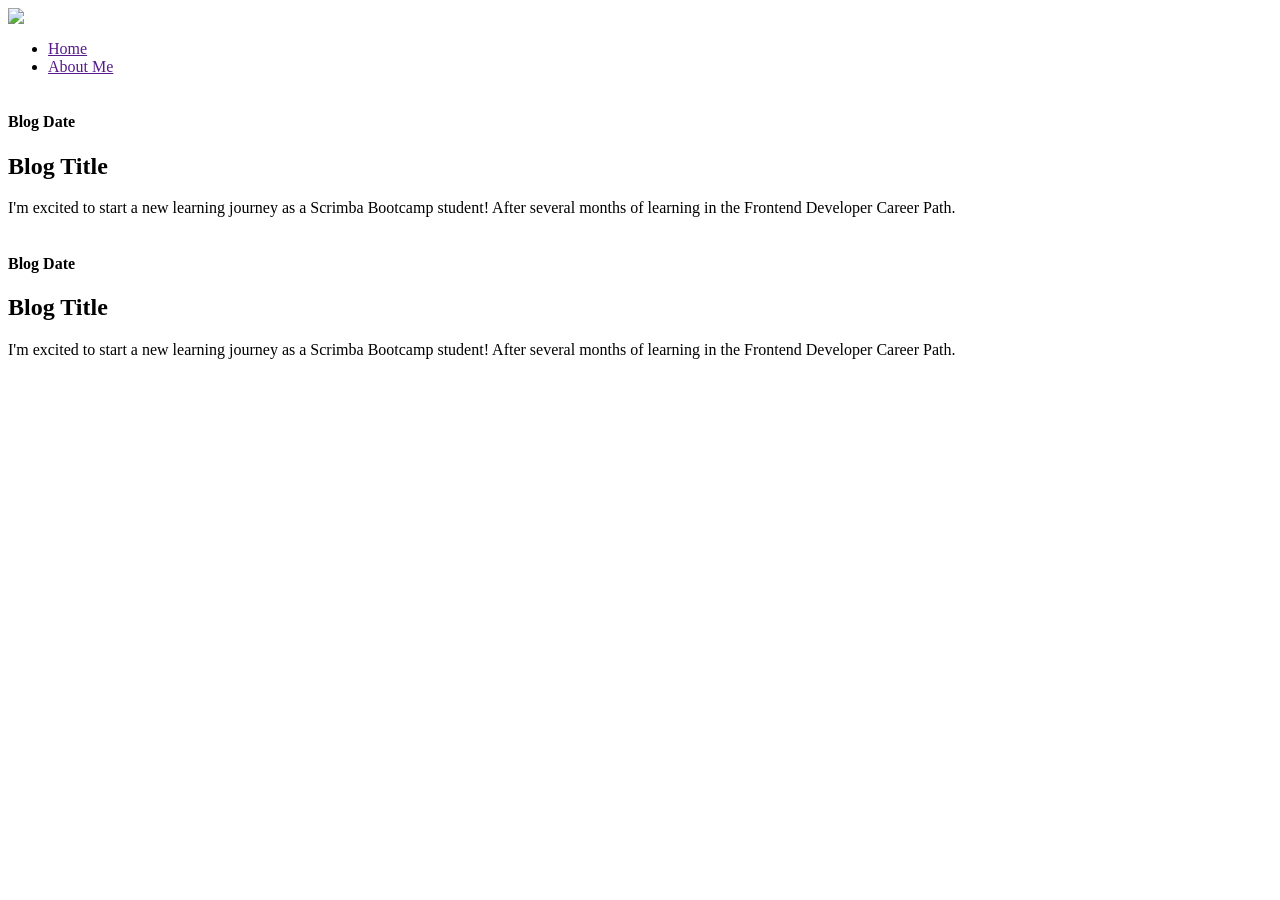
==== index.html @ c4c40ba9 "Add files via upload" ====
<html>
    <head>
        <title>My Learning Journal</title>
        <link rel="stylesheet" href="/Users/willcrase/Desktop/learning journal/style.css">
        <meta name="viewport" content="width=device-width, initial-scale=1.0" />
    </head>
    <body>
        <header>
            <img src="/images/logo.png">
            <nav>
                <ul class="navigation">
                    <li> <a href="">Home</a></li>
                    <li> <a href="">About Me</a></li>
                </ul>
            <nav>
        </header>
        
        <main>
            <div class="hero-img"> </div>
            <div class="posts-grid">
                <div class="card">
                    <img src="">
                    <h4>Blog Date</h4>
                    <h2>Blog Title</h2>
                    <p>I'm excited to start a new learning journey as a Scrimba 
                        Bootcamp student! After several months of learning in the 
                        Frontend Developer Career Path.</p>
                </div>
                <div class="card">
                    <img src="">
                    <h4>Blog Date</h4>
                    <h2>Blog Title</h2>
                    <p>I'm excited to start a new learning journey as a Scrimba 
                        Bootcamp student! After several months of learning in the 
                        Frontend Developer Career Path.</p>
                </div>
            </div>
        </main>
        
        <footer>
        </footer>     
    </body>
</html>
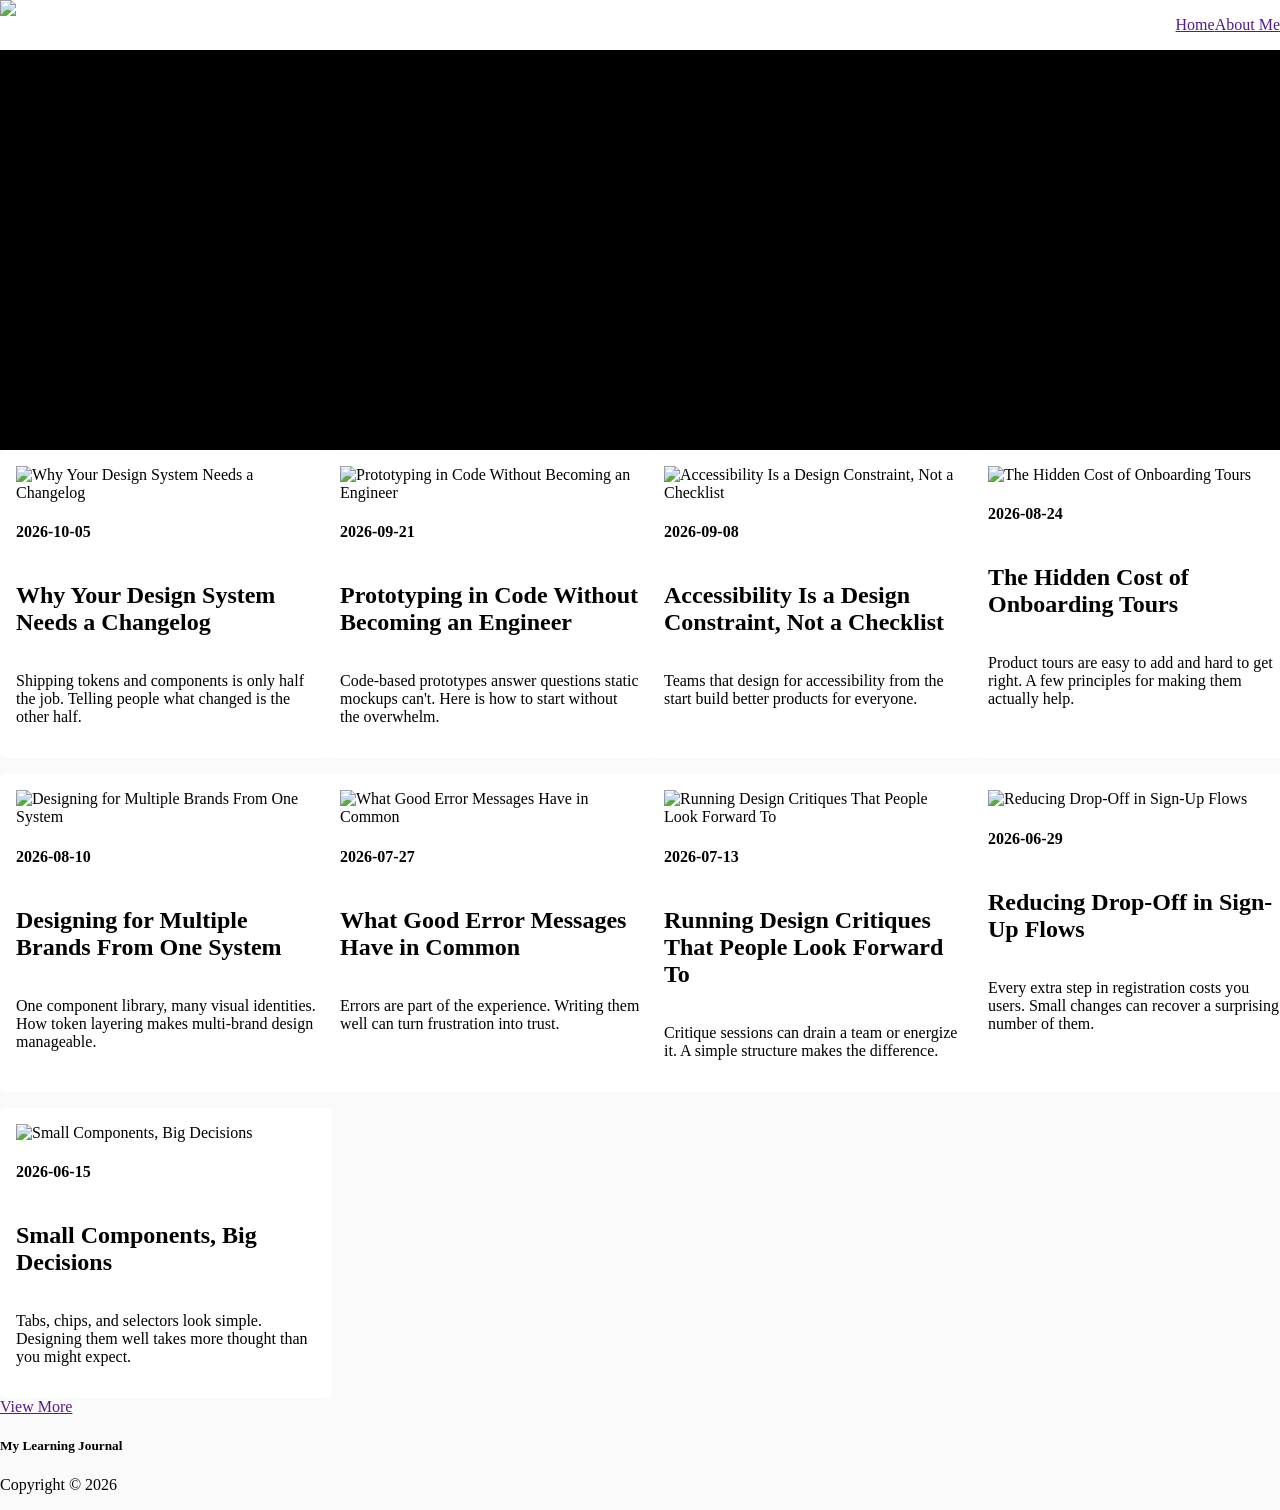
==== commit 7b8c80eb: "updated and added a script.js file to dynamically load blog posts from a JSON file. Also added a "Vi" ====
--- a/index.html
+++ b/index.html
@@ -1,7 +1,7 @@
 <html>
     <head>
         <title>My Learning Journal</title>
-        <link rel="stylesheet" href="/Users/willcrase/Desktop/learning journal/style.css">
+        <link rel="stylesheet" href="style.css">        
         <meta name="viewport" content="width=device-width, initial-scale=1.0" />
     </head>
     <body>
@@ -17,7 +17,8 @@
         
         <main>
             <div class="hero-img"> </div>
-            <div class="posts-grid">
+            <div class="posts-grid" id="posts-grid">
+               <!--
                 <div class="card">
                     <img src="">
                     <h4>Blog Date</h4>
@@ -26,18 +27,17 @@
                         Bootcamp student! After several months of learning in the 
                         Frontend Developer Career Path.</p>
                 </div>
-                <div class="card">
-                    <img src="">
-                    <h4>Blog Date</h4>
-                    <h2>Blog Title</h2>
-                    <p>I'm excited to start a new learning journey as a Scrimba 
-                        Bootcamp student! After several months of learning in the 
-                        Frontend Developer Career Path.</p>
-                </div>
+                -->
+            </div>
+            <div class="view-more">
+                <a href="">View More</a>
             </div>
         </main>
         
         <footer>
-        </footer>     
+            <h5>My Learning Journal</h5>
+            <p>Copyright &copy; 2026</p>
+        </footer>  
+        <script src="script.js"></script>   
     </body>
 </html>
--- a/style.css
+++ b/style.css
@@ -0,0 +1,71 @@
+body {
+    margin: 0;
+    width: 1fr;
+    background-color: #FAFAFA;
+}
+
+header {
+    display: flex;
+    flex-direction: row;
+    background-color: #ffffff;
+}
+
+/* navigation */
+
+nav {
+   width: 100%; 
+}
+
+ul { 
+    list-style: none;
+}
+
+.navigation {
+    display: flex;
+    width: 100%;
+    flex-direction: row;
+    justify-content: flex-end;
+    list-style: none;
+    align-items: flex-end;
+    padding: 0px 10px 0px 0px;
+}
+
+/* body content */
+
+.hero-img {
+    height: 400px;
+    background-color: black;
+}
+
+.posts-grid {
+    display: grid;
+    grid-template-columns: repeat(auto-fit, minmax(250px, 1fr));
+    gap: 1em;
+}
+
+.post-card {
+    display: flex;
+    flex-direction: column;
+    width: 300px;
+    padding: 1em;
+    background-color: #FFFFFF;
+    border-radius: 6px;
+    position: relative;
+}
+
+.card-link::after {
+    content: '';
+    position: absolute;
+    inset: 0;
+}
+
+.card-link {
+    color: inherit;
+    text-decoration: none;
+}
+
+.post-card:hover,
+.post-card:focus-within {
+    border-color: #333;
+    box-shadow: 0 2px 8px rgba(0, 0, 0, 0.1);
+}
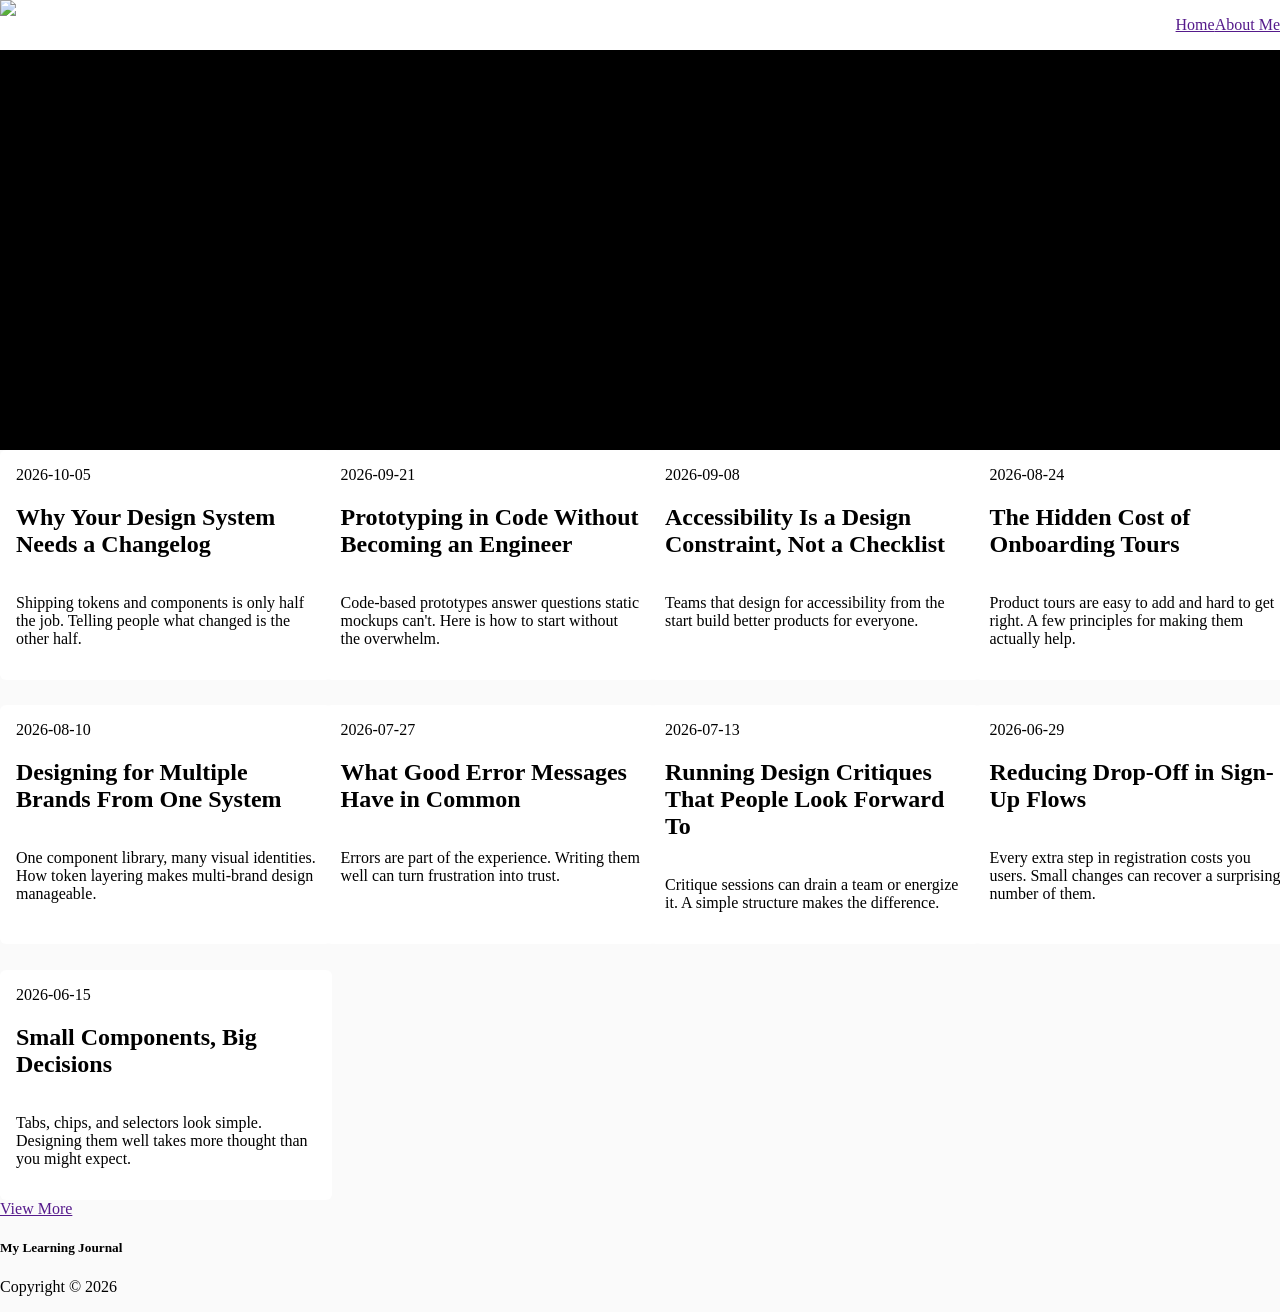
==== commit 8463c989: "updated index.html to load imgs from blog-posts.json and added post.html to display individual posts" ====
--- a/index.html
+++ b/index.html
@@ -18,16 +18,7 @@
         <main>
             <div class="hero-img"> </div>
             <div class="posts-grid" id="posts-grid">
-               <!--
-                <div class="card">
-                    <img src="">
-                    <h4>Blog Date</h4>
-                    <h2>Blog Title</h2>
-                    <p>I'm excited to start a new learning journey as a Scrimba 
-                        Bootcamp student! After several months of learning in the 
-                        Frontend Developer Career Path.</p>
-                </div>
-                -->
+               
             </div>
             <div class="view-more">
                 <a href="">View More</a>
--- a/style.css
+++ b/style.css
@@ -40,7 +40,7 @@
 .posts-grid {
     display: grid;
     grid-template-columns: repeat(auto-fit, minmax(250px, 1fr));
-    gap: 1em;
+    gap: 2vw 2vh;
 }
 
 .post-card {
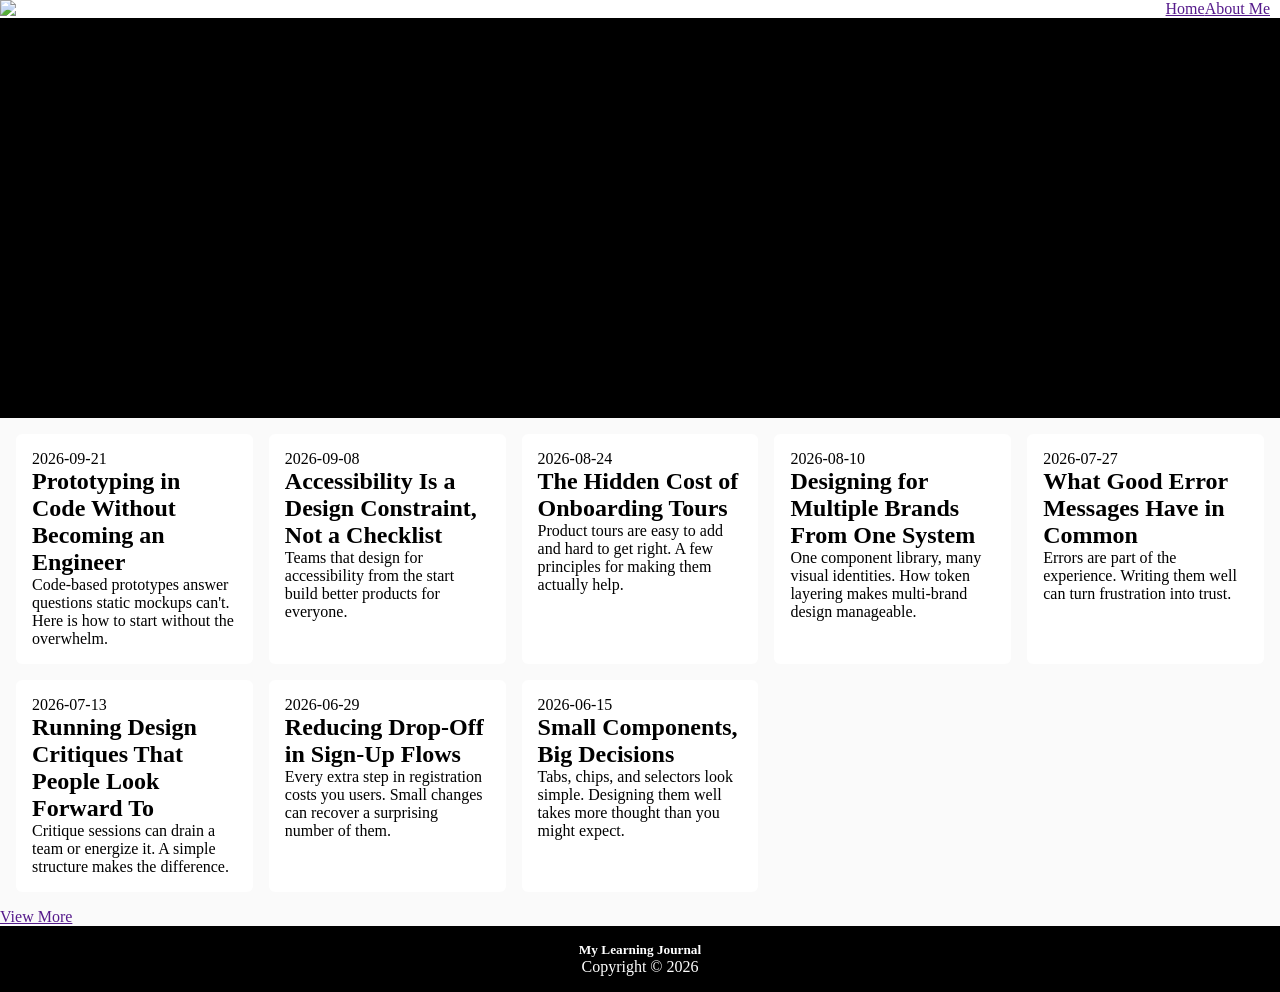
==== commit c4a37abe: "added post rendering to hero section and updated the styling of the cards" ====
--- a/index.html
+++ b/index.html
@@ -16,7 +16,8 @@
         </header>
         
         <main>
-            <div class="hero-img"> </div>
+            <div class="hero-img" id="hero-img"> 
+            </div>
             <div class="posts-grid" id="posts-grid">
                
             </div>
--- a/style.css
+++ b/style.css
@@ -1,5 +1,10 @@
+* {
+    Padding: 0; 
+    Margin: 0; 
+    Box-sizing: border-box; 
+}
+
 body {
-    margin: 0;
     width: 1fr;
     background-color: #FAFAFA;
 }
@@ -39,18 +44,21 @@
 
 .posts-grid {
     display: grid;
-    grid-template-columns: repeat(auto-fit, minmax(250px, 1fr));
-    gap: 2vw 2vh;
+    grid-template-columns: repeat(auto-fit, minmax(200px, 1fr));
+    gap: 1rem;
+    margin: 1em;
 }
 
 .post-card {
     display: flex;
     flex-direction: column;
-    width: 300px;
-    padding: 1em;
+    width: 100%;
+    margin: 0;
+    padding: 1rem;
     background-color: #FFFFFF;
     border-radius: 6px;
     position: relative;
+    box-sizing: border-box;
 }
 
 .card-link::after {
@@ -68,4 +76,13 @@
 .post-card:focus-within {
     border-color: #333;
     box-shadow: 0 2px 8px rgba(0, 0, 0, 0.1);
+}
+
+/* footer */
+
+footer {
+    background-color: black;
+    color: white;
+    text-align: center;
+    padding: 1em 0;
 }
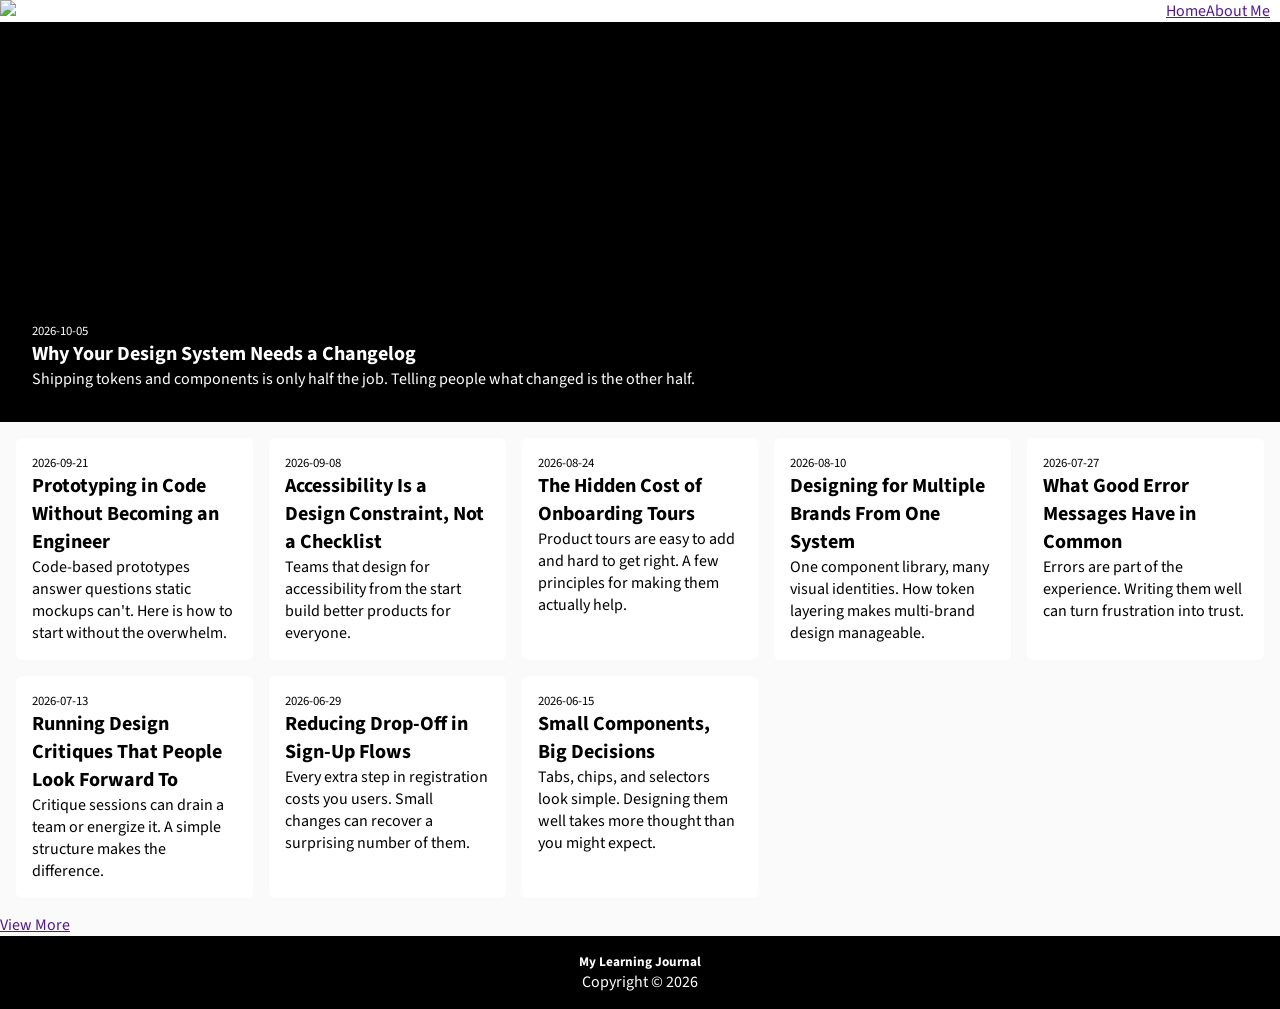
==== commit b224d6eb: "updated styling and layout of blog post and hero img" ====
--- a/index.html
+++ b/index.html
@@ -3,6 +3,9 @@
         <title>My Learning Journal</title>
         <link rel="stylesheet" href="style.css">        
         <meta name="viewport" content="width=device-width, initial-scale=1.0" />
+        <style>
+            @import url('https://fonts.googleapis.com/css2?family=DM+Sans:ital,opsz,wght@0,9..40,100..1000;1,9..40,100..1000&family=Source+Sans+3:ital,wght@0,200..900;1,200..900&display=swap');
+        </style>
     </head>
     <body>
         <header>
--- a/style.css
+++ b/style.css
@@ -1,8 +1,9 @@
 * {
-    Padding: 0; 
-    Margin: 0; 
-    Box-sizing: border-box; 
+    padding-bottom: 0; 
+    margin: 0; 
+    box-sizing: border-box; 
 }
+
 
 body {
     width: 1fr;
@@ -14,6 +15,33 @@
     flex-direction: row;
     background-color: #ffffff;
 }
+
+/* text */
+
+.source-sans-3 {
+  font-family: "Source Sans 3", sans-serif;
+  font-optical-sizing: auto;
+  font-weight: 400;
+  font-style: normal;
+}
+
+body {
+    font-family: "Source Sans 3";
+}
+
+h1 {
+    font-size: 1.25rem;
+}
+
+h2 {
+    font-size: 1rem;
+}
+
+time {
+    font-size: 0.8rem;
+}
+
+
 
 /* navigation */
 
@@ -35,11 +63,19 @@
     padding: 0px 10px 0px 0px;
 }
 
-/* body content */
+/* grid body content */
 
 .hero-img {
     height: 400px;
-    background-color: black;
+    display: flex;
+    flex-direction: column;
+    justify-content: flex-end;
+    
+    color: white;
+}
+
+.hero-img-inner {
+    padding: 32px;
 }
 
 .posts-grid {
@@ -78,6 +114,18 @@
     box-shadow: 0 2px 8px rgba(0, 0, 0, 0.1);
 }
 
+/* article content */
+
+.blog-container {
+    
+}
+
+.pre-img-header,
+.post-img-header {
+    padding: 1em;
+}
+
+
 /* footer */
 
 footer {
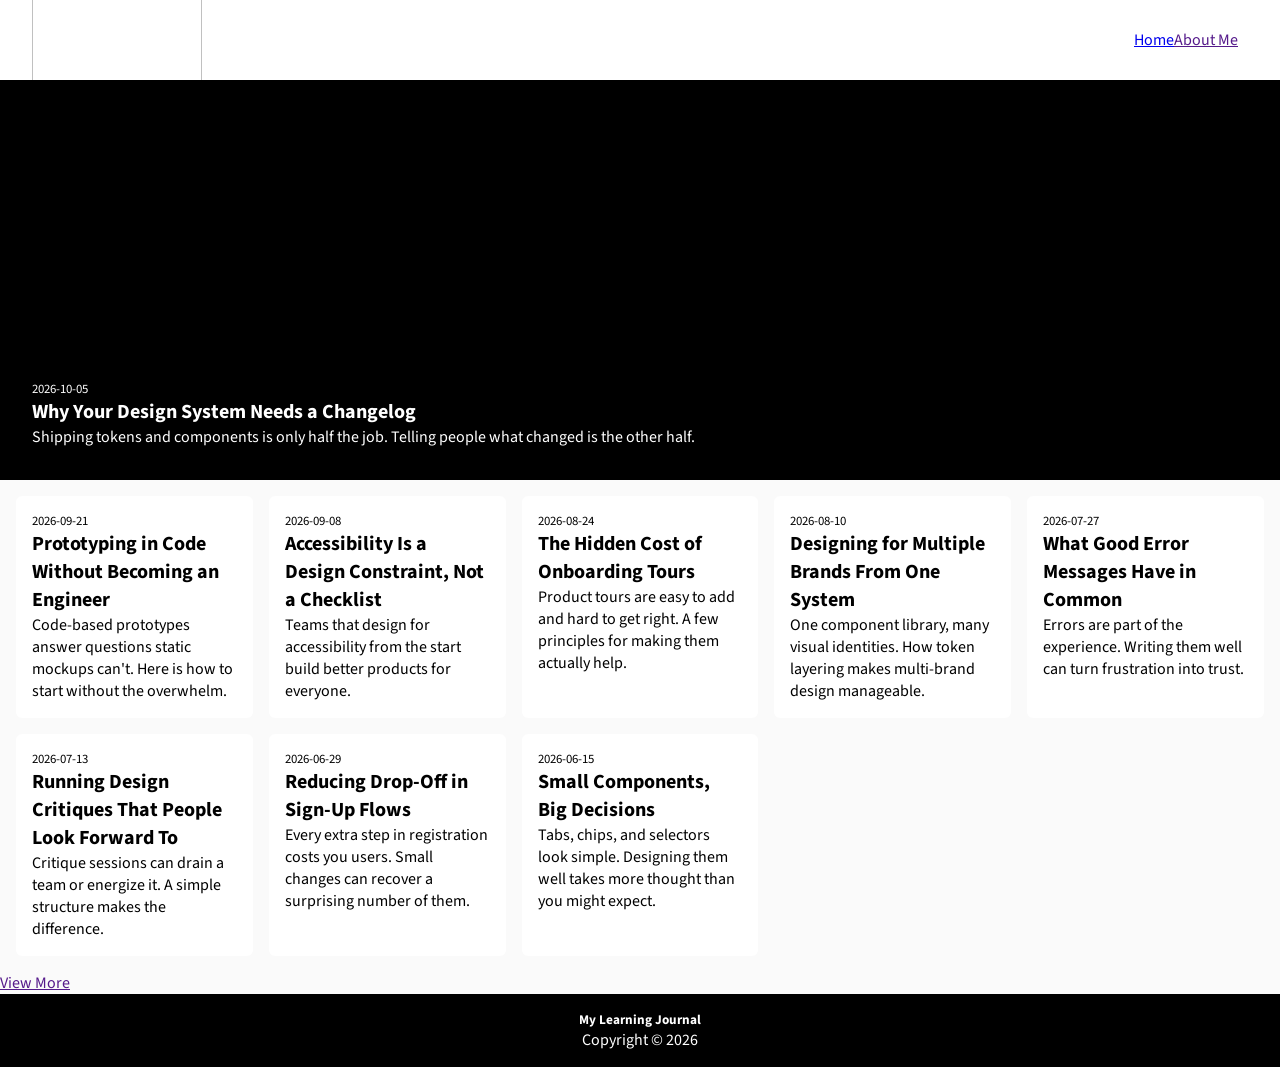
==== commit cc007c38: "adjusted header layout and nav" ====
--- a/index.html
+++ b/index.html
@@ -9,10 +9,12 @@
     </head>
     <body>
         <header>
-            <img src="/images/logo.png">
+            <div class="header-img">
+                <img src="/Users/will.crase/Desktop/learning-journal/images/learning journal logo.png" alt="My Learning Journal">
+            </div>
             <nav>
                 <ul class="navigation">
-                    <li> <a href="">Home</a></li>
+                    <li> <a href="/Users/will.crase/Desktop/learning-journal/index.html">Home</a></li>
                     <li> <a href="">About Me</a></li>
                 </ul>
             <nav>
--- a/style.css
+++ b/style.css
@@ -14,6 +14,7 @@
     display: flex;
     flex-direction: row;
     background-color: #ffffff;
+    height: 80px;
 }
 
 /* text */
@@ -45,12 +46,28 @@
 
 /* navigation */
 
-nav {
-   width: 100%; 
+header {
+    display: flex;
+    justify-content: space-between;
+    align-items: center;
+    padding: 0em 2em;
+}
+
+.header-img img {
+    width: 170px;
+    
+}
+
+nav { 
+   width: 100%;
 }
 
 ul { 
     list-style: none;
+}
+
+nav li {
+    font-weight: 400;
 }
 
 .navigation {
@@ -70,8 +87,8 @@
     display: flex;
     flex-direction: column;
     justify-content: flex-end;
-    
     color: white;
+    position: relative;
 }
 
 .hero-img-inner {
@@ -125,6 +142,35 @@
     padding: 1em;
 }
 
+/* recent post feed */
+
+.recent-posts-feed {
+    width: 100%;
+    padding: 1em;
+}
+
+#recent-posts{
+    width: 100%;
+    display: grid;
+    grid-template-columns: repeat(3, minmax(0, 1fr));
+    gap: 1rem;
+    padding: 1em;
+}
+
+.recent-feed-post-card{
+    width: 100%;
+    position: relative;
+}
+
+.recent-feed-post-card img{
+    width: 100%;
+}
+
+.recent-feed-post-card:hover,
+.post-card:focus-within {
+    border-color: #333;
+    box-shadow: 0 2px 8px rgba(0, 0, 0, 0.1);
+}
 
 /* footer */
 
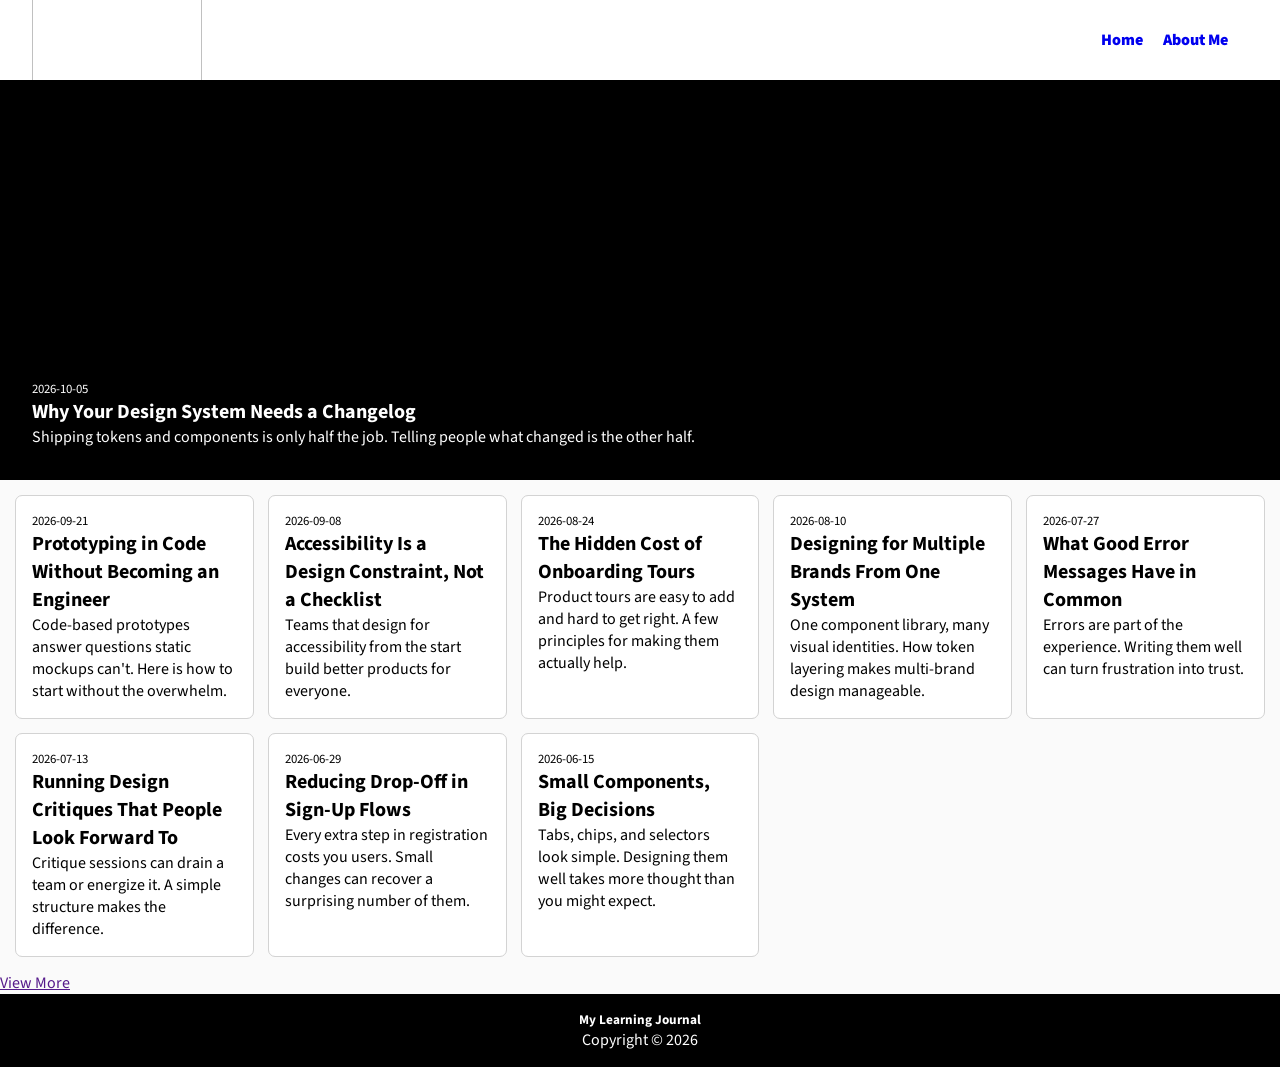
==== commit c43fb7c9: "updated the about me page with a new section and added some styling to the about me page." ====
--- a/index.html
+++ b/index.html
@@ -14,8 +14,8 @@
             </div>
             <nav>
                 <ul class="navigation">
-                    <li> <a href="/Users/will.crase/Desktop/learning-journal/index.html">Home</a></li>
-                    <li> <a href="">About Me</a></li>
+                    <li> <a href="index.html">Home</a></li>
+                    <li> <a href="about-me.html">About Me</a></li>
                 </ul>
             <nav>
         </header>
--- a/style.css
+++ b/style.css
@@ -62,6 +62,23 @@
    width: 100%;
 }
 
+nav a { /* Unvisited link  */
+    font-weight: 900;
+    text-decoration: none;
+    padding: 0px 10px 0px 10px;
+}
+ 
+nav a:visited {  /* Visited link    */
+    color: black;
+}
+nav a:hover {    /* Mouse over link */
+    color: purple;
+}
+
+nav a:active {   /* Selected link   */
+    color: black;
+}
+
 ul { 
     list-style: none;
 }
@@ -110,6 +127,7 @@
     padding: 1rem;
     background-color: #FFFFFF;
     border-radius: 6px;
+    outline: solid 1px lightgray;
     position: relative;
     box-sizing: border-box;
 }
@@ -157,9 +175,25 @@
     padding: 1em;
 }
 
-.recent-feed-post-card{
+.recent-feed-post {
+    display: flex;
+    min-width: 0;
+}
+
+.recent-feed-post-card {
+    display: flex;
+    flex: 1;
+    flex-direction: column;
     width: 100%;
     position: relative;
+    min-width: 0;
+    padding: 1rem;
+    border-radius: 6px;
+    outline: solid 1px lightgray;
+}
+
+.recent-feed-post-card a {
+    overflow-wrap: break-word;
 }
 
 .recent-feed-post-card img{
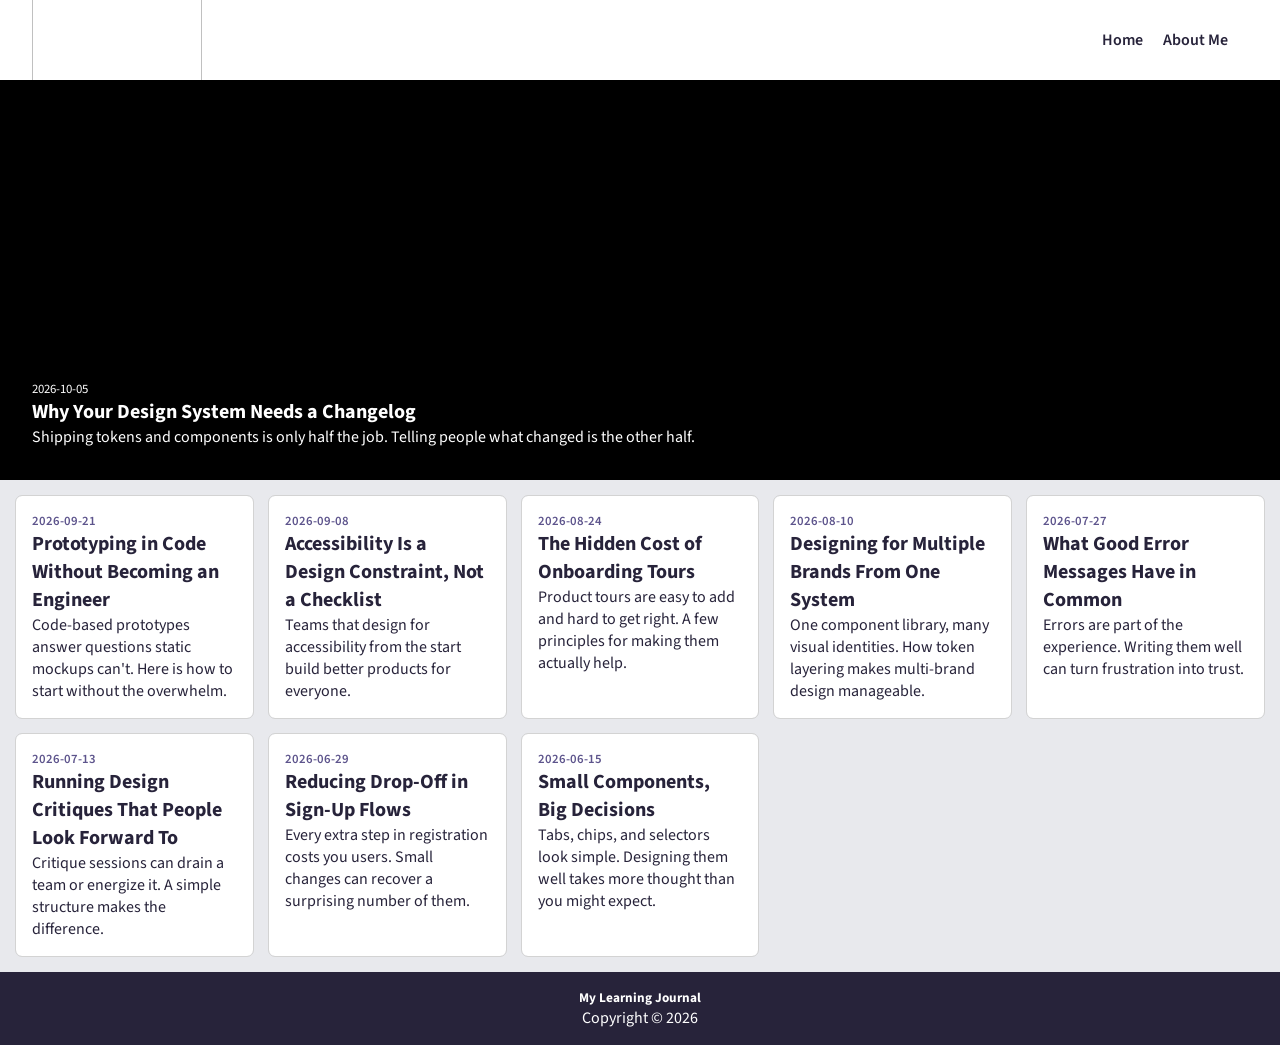
==== commit e53eb749: "updated the background color of the body to a light gray (#E8E9ED) for better contrast and readabili" ====
--- a/index.html
+++ b/index.html
@@ -1,23 +1,23 @@
 <html>
     <head>
         <title>My Learning Journal</title>
-        <link rel="stylesheet" href="style.css">        
-        <meta name="viewport" content="width=device-width, initial-scale=1.0" />
-        <style>
+        <link rel="stylesheet" href="https://fonts.googleapis.com/css2?family=Material+Symbols+Rounded:opsz,wght,FILL,GRAD@24,400,0,0&icon_names=menu" />        <style>
             @import url('https://fonts.googleapis.com/css2?family=DM+Sans:ital,opsz,wght@0,9..40,100..1000;1,9..40,100..1000&family=Source+Sans+3:ital,wght@0,200..900;1,200..900&display=swap');
         </style>
+            <link rel="stylesheet" href="style.css">        
     </head>
     <body>
         <header>
             <div class="header-img">
                 <img src="/Users/will.crase/Desktop/learning-journal/images/learning journal logo.png" alt="My Learning Journal">
             </div>
-            <nav>
+
+            <nav id="primary-navigation">
                 <ul class="navigation">
-                    <li> <a href="index.html">Home</a></li>
-                    <li> <a href="about-me.html">About Me</a></li>
+                    <li><a href="index.html">Home</a></li>
+                    <li><a href="about-me.html">About Me</a></li>
                 </ul>
-            <nav>
+            </nav>
         </header>
         
         <main>
@@ -25,9 +25,6 @@
             </div>
             <div class="posts-grid" id="posts-grid">
                
-            </div>
-            <div class="view-more">
-                <a href="">View More</a>
             </div>
         </main>
         
--- a/style.css
+++ b/style.css
@@ -2,12 +2,6 @@
     padding-bottom: 0; 
     margin: 0; 
     box-sizing: border-box; 
-}
-
-
-body {
-    width: 1fr;
-    background-color: #FAFAFA;
 }
 
 header {
@@ -28,6 +22,9 @@
 
 body {
     font-family: "Source Sans 3";
+    width: 1fr;
+    background-color: #E8E9ED;
+    color: #27233A;
 }
 
 h1 {
@@ -41,6 +38,17 @@
 time {
     font-size: 0.8rem;
 }
+
+/* icons */
+
+.material-symbols-rounded {
+  font-variation-settings:
+  'FILL' 0,
+  'wght' 400,
+  'GRAD' 0,
+  'opsz' 24;
+}
+
 
 
 
@@ -63,16 +71,17 @@
 }
 
 nav a { /* Unvisited link  */
-    font-weight: 900;
+    color: #27233A;
+    font-weight: 600;
     text-decoration: none;
     padding: 0px 10px 0px 10px;
 }
  
 nav a:visited {  /* Visited link    */
-    color: black;
+    color: #27233A;
 }
 nav a:hover {    /* Mouse over link */
-    color: purple;
+    color: #505168;
 }
 
 nav a:active {   /* Selected link   */
@@ -84,7 +93,7 @@
 }
 
 nav li {
-    font-weight: 400;
+    font-weight: 600;
 }
 
 .navigation {
@@ -132,6 +141,15 @@
     box-sizing: border-box;
 }
 
+.post-card time {
+    font-weight: 600;
+    color: #5D548C;
+}
+
+.post-card img {
+    border-radius: 6px;
+}
+
 .card-link::after {
     content: '';
     position: absolute;
@@ -189,7 +207,12 @@
     min-width: 0;
     padding: 1rem;
     border-radius: 6px;
+    background-color: white;
     outline: solid 1px lightgray;
+}
+
+.recent-feed-post-card img{
+    border-radius: 6px;
 }
 
 .recent-feed-post-card a {
@@ -206,11 +229,46 @@
     box-shadow: 0 2px 8px rgba(0, 0, 0, 0.1);
 }
 
+/* about me */
+
+.about-me-pic-section {
+    padding: 1em;
+}
+
+.about-me-lower-section {
+    padding: 1em;
+}
+
 /* footer */
 
 footer {
-    background-color: black;
+    background-color: #27233A;
     color: white;
     text-align: center;
     padding: 1em 0;
+}
+
+/* media queries */
+
+@media (max-width: 500px) {
+
+    header {
+        flex-direction: column;
+        padding: 1em 0em 0em 0em;
+        margin: 0em 0em 1em 0em;
+        height: fit-content;
+    }
+    
+    .navigation {
+        flex-direction: column;
+        align-items: center;
+    }
+
+    #recent-posts{
+    width: 100%;
+    display: grid;
+    grid-template-columns: repeat(1, minmax(0, 1fr));
+    gap: 1rem;
+    padding: 1em;
+}
 }
